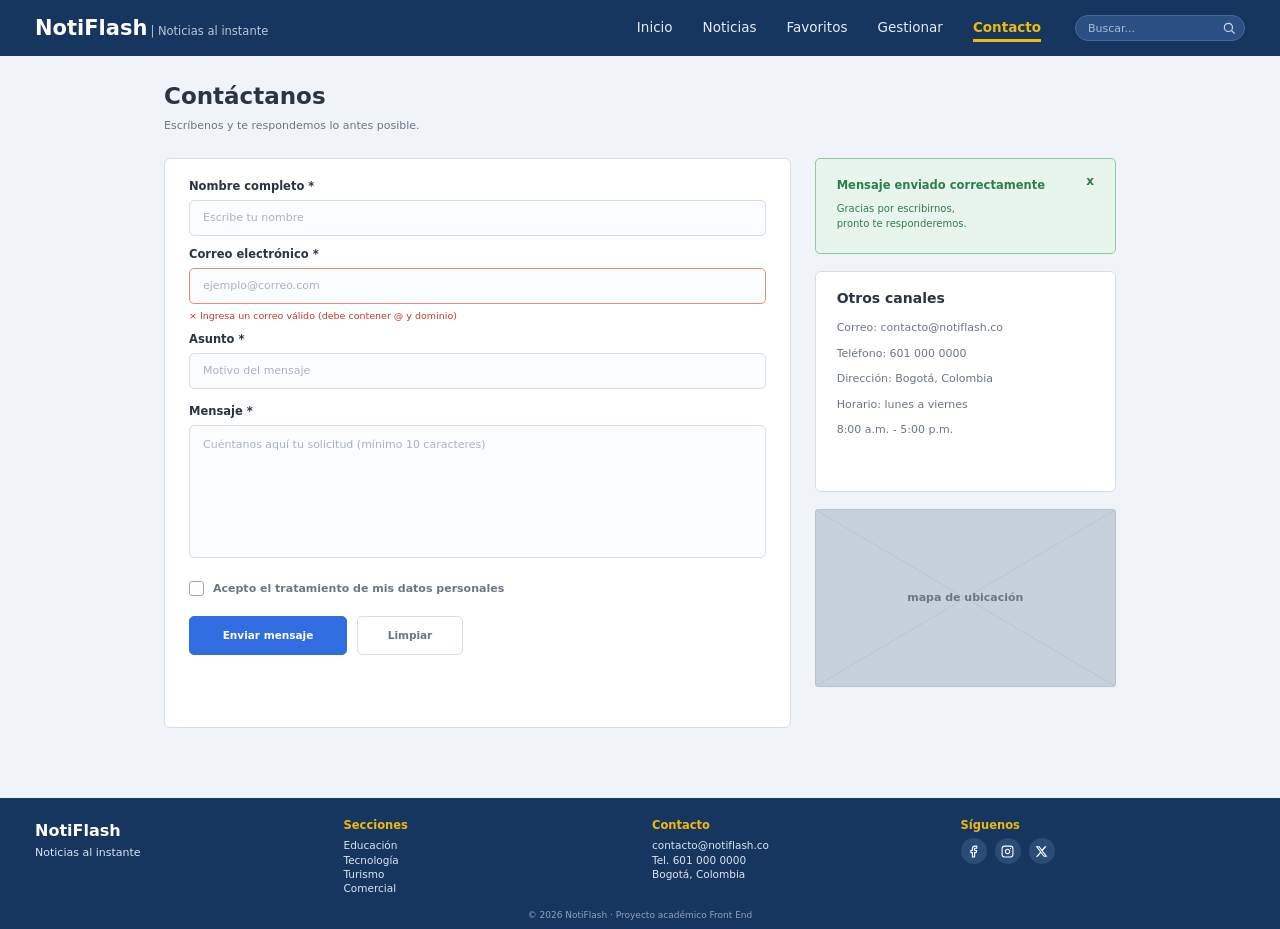
==== contacto.html @ f6e2cbf2 "Entrega 2: estructura inicial" ====
<!DOCTYPE html>
<html lang="es">
<head>
<meta charset="UTF-8">
<meta name="viewport" content="width=device-width, initial-scale=1">
<title>Contáctanos | NotiFlash</title>
<!-- Bootstrap 5 (necesita internet para cargar desde el CDN) -->
<link href="https://cdn.jsdelivr.net/npm/bootstrap@5.3.3/dist/css/bootstrap.min.css" rel="stylesheet">
<style>
/* ===== Botones NotiFlash (incluidos aquí para que funcionen sin archivos externos) ===== */
/* Botones de NotiFlash (se cargan DESPUÉS de Bootstrap 5).
   Uso: <a class="btn btn-nf">Texto</a>  +  una variante opcional:
   btn-nf-borde (contorno azul oscuro) · btn-nf-borde-azul · btn-nf-borde-rojo
   btn-nf-rojo · btn-nf-gris · btn-nf-blanco */

.btn-nf {
  --bs-btn-padding-x: 0;
  --bs-btn-padding-y: 0;
  --bs-btn-font-size: 10px;
  --bs-btn-font-weight: 700;
  --bs-btn-border-radius: 5px;
  --bs-btn-color: #fff;
  --bs-btn-bg: #2f6de1;
  --bs-btn-border-color: #2f6de1;
  --bs-btn-hover-color: #fff;
  --bs-btn-hover-bg: #2559bd;
  --bs-btn-hover-border-color: #2559bd;
  --bs-btn-active-color: #fff;
  --bs-btn-active-bg: #1f4ea6;
  --bs-btn-active-border-color: #1f4ea6;
  display: inline-flex;
  align-items: center;
  justify-content: center;
  /* Estilos propios: los botones se ven bien aunque Bootstrap no cargue */
  padding: 0;
  font-family: inherit;
  font-size: var(--bs-btn-font-size);
  font-weight: var(--bs-btn-font-weight);
  line-height: 1;
  text-align: center;
  text-decoration: none;
  cursor: pointer;
  color: var(--bs-btn-color);
  background-color: var(--bs-btn-bg);
  border: 1px solid var(--bs-btn-border-color);
  border-radius: var(--bs-btn-border-radius);
  transition: color .15s, background-color .15s, border-color .15s;
}
.btn-nf:hover {
  color: var(--bs-btn-hover-color);
  background-color: var(--bs-btn-hover-bg);
  border-color: var(--bs-btn-hover-border-color);
}
.btn-nf:active {
  color: var(--bs-btn-active-color);
  background-color: var(--bs-btn-active-bg);
  border-color: var(--bs-btn-active-border-color);
}

.btn-nf-borde {
  --bs-btn-color: #16365f;
  --bs-btn-bg: #fff;
  --bs-btn-border-color: #16365f;
  --bs-btn-hover-color: #fff;
  --bs-btn-hover-bg: #16365f;
  --bs-btn-hover-border-color: #16365f;
  --bs-btn-active-color: #fff;
  --bs-btn-active-bg: #16365f;
  --bs-btn-active-border-color: #16365f;
  border-width: 1.5px;
}

.btn-nf-borde-azul {
  --bs-btn-color: #2f6de1;
  --bs-btn-bg: #fff;
  --bs-btn-border-color: #2f6de1;
  --bs-btn-hover-color: #fff;
  --bs-btn-hover-bg: #2f6de1;
  --bs-btn-hover-border-color: #2f6de1;
  --bs-btn-active-color: #fff;
  --bs-btn-active-bg: #2559bd;
  --bs-btn-active-border-color: #2559bd;
  border-width: 1.5px;
}

.btn-nf-borde-rojo {
  --bs-btn-color: #c0392b;
  --bs-btn-bg: #fff;
  --bs-btn-border-color: #c0392b;
  --bs-btn-hover-color: #fff;
  --bs-btn-hover-bg: #c0392b;
  --bs-btn-hover-border-color: #c0392b;
  --bs-btn-active-color: #fff;
  --bs-btn-active-bg: #a53125;
  --bs-btn-active-border-color: #a53125;
}

.btn-nf-rojo {
  --bs-btn-color: #fff;
  --bs-btn-bg: #c0392b;
  --bs-btn-border-color: #c0392b;
  --bs-btn-hover-color: #fff;
  --bs-btn-hover-bg: #a53125;
  --bs-btn-hover-border-color: #a53125;
  --bs-btn-active-color: #fff;
  --bs-btn-active-bg: #8f2a20;
  --bs-btn-active-border-color: #8f2a20;
}

.btn-nf-gris {
  --bs-btn-color: #6b7684;
  --bs-btn-bg: #fff;
  --bs-btn-border-color: #d5dde8;
  --bs-btn-hover-color: #2b3441;
  --bs-btn-hover-bg: #f0f4f8;
  --bs-btn-hover-border-color: #c3ceda;
  --bs-btn-active-color: #2b3441;
  --bs-btn-active-bg: #e3ebf7;
  --bs-btn-active-border-color: #c3ceda;
}

.btn-nf-blanco {
  --bs-btn-color: #2f6de1;
  --bs-btn-bg: #fff;
  --bs-btn-border-color: #2f6de1;
  --bs-btn-hover-color: #2f6de1;
  --bs-btn-hover-bg: #e8effc;
  --bs-btn-hover-border-color: #2f6de1;
  --bs-btn-active-color: #2f6de1;
  --bs-btn-active-bg: #dbe6fb;
  --bs-btn-active-border-color: #2f6de1;
}
</style>
<style>
  :root {
    --azul-oscuro: #16365f;
    --azul: #2f6de1;
    --dorado: #f0b90b;
    --fondo: #f0f4f8;
    --texto: #2b3441;
    --gris: #6b7684;
    --borde: #d5dde8;
    --placeholder: #c7d1dc;
    --rojo: #c0392b;
    --verde: #2e7d4f;
  }
  * { box-sizing: border-box; margin: 0; padding: 0; }
  /* Ajuste para que Bootstrap no cambie el diseño */
  h1, h2, h3, h4, h5, p, ul { margin: 0; padding: 0; }
  body {
    line-height: normal;
    font-family: "DejaVu Sans", Verdana, "Segoe UI", Arial, sans-serif;
    background: var(--fondo);
    color: var(--texto);
    min-height: 100vh;
    display: flex;
    flex-direction: column;
  }
  a { text-decoration: none; color: inherit; }

  /* ---------- Header (igual en todas las páginas) ---------- */
  header {
    background: var(--azul-oscuro);
    padding: 10px 16px;
    display: flex;
    flex-wrap: wrap;
    align-items: center;
    justify-content: space-between;
    color: #fff;
  }
  .logo { display: flex; align-items: baseline; gap: 3px; }
  .logo strong { font-size: 21px; font-weight: 700; }
  .logo span { font-size: 11.5px; color: #b9c6d8; }
  .menu-btn { background: none; border: 1px solid #47689a; border-radius: 6px; padding: 5px 8px; color: #fff; display: flex; align-items: center; cursor: pointer; }
  .menu-btn:hover { background: #2c5083; }
  .menu-btn svg { width: 22px; height: 22px; }
  nav {
    display: flex;
    flex-direction: column;
    align-items: flex-start;
    gap: 6px;
    flex-basis: 100%;
    padding: 10px 0 6px;
    font-size: 13.5px;
  }
  nav > a { padding: 4px 0; color: #e6ecf5; border-bottom: 3px solid transparent; }
  nav > a:hover { color: #fff; border-bottom-color: #47689a; }
  nav > a.activo { color: var(--dorado); font-weight: 700; border-bottom-color: var(--dorado); }
  .buscador {
    display: flex;
    align-items: center;
    background: #2c5083;
    border: 1px solid #47689a;
    border-radius: 14px;
    height: 26px;
    width: 100%;
    max-width: 320px;
    margin-top: 6px;
    padding: 0 4px 0 12px;
  }
  .buscador input {
    flex: 1;
    min-width: 0;
    background: transparent;
    border: 0;
    outline: none;
    color: #fff;
    font-size: 11px;
    font-family: inherit;
  }
  .buscador input::placeholder { color: #a9bbd4; }
  .buscador button { background: none; border: 0; padding: 0 4px; display: flex; align-items: center; cursor: pointer; }
  .buscador svg { width: 14px; height: 14px; stroke: #cdd9ea; fill: none; stroke-width: 2; }
  .buscador button:hover svg { stroke: #fff; }
  /* Pantallas grandes: menú en una sola fila (desde 992 px, breakpoint "lg" de Bootstrap) */
  @media (min-width: 992px) {
    header { height: 56px; padding: 0 35px; flex-wrap: nowrap; }
    nav { flex-direction: row; align-items: center; gap: 30px; flex-basis: auto; padding: 0; }
    .buscador { width: 170px; margin: 0 0 0 4px; }
  }
  /* ---------- Contenido ---------- */
  main { flex: 1; width: 100%; max-width: 1050px; margin: 0 auto; padding: 27px 49px 70px; }
  h1 { font-size: 23px; font-weight: 700; }
  .sub { font-size: 11px; color: var(--gris); margin-top: 8px; margin-bottom: 26px; }

  /* Formulario */
  .formulario {
    background: #fff;
    border: 1px solid var(--borde);
    border-radius: 6px;
    padding: 20px 24px 72px;
  }
  label { display: block; font-size: 11.5px; font-weight: 700; margin-bottom: 7px; }
  .campo { margin-bottom: 11px; }
  .input, .textarea {
    width: 100%;
    background: #fbfcfe;
    border: 1px solid var(--borde);
    border-radius: 5px;
    padding: 0 13px;
    font: 11px "DejaVu Sans", Verdana, Arial, sans-serif;
    color: var(--texto);
    outline: none;
  }
  .input { height: 36px; }
  .input::placeholder, .textarea::placeholder { color: #a9b3c0; }
  .input.error { border-color: #e08a84; }
  .textarea { height: 133px; padding: 12px 13px; resize: none; }
  .msg-error { font-size: 9.5px; color: var(--rojo); margin-top: 6px; }
  .campo.mensaje { margin-top: 15px; }
  .acepto { display: flex; align-items: center; gap: 9px; font-size: 11px; color: var(--gris); margin-top: 19px; }
  .acepto input { display: none; }
  .acepto .caja { width: 15px; height: 15px; border: 1px solid #9aa6b5; border-radius: 3px; background: #fff; }
  .acepto { cursor: pointer; }
  .acepto .caja { position: relative; }
  .acepto input:checked + .caja { border-color: var(--azul); }
  .acepto input:checked + .caja::after { content: ""; position: absolute; inset: 2px; background: var(--azul); border-radius: 1px; }
  .botones { display: flex; gap: 10px; margin-top: 20px; }
  .botones .btn { height: 39px; --bs-btn-font-size: 10.5px; }
  .btn-enviar { width: 158px; }
  .btn-limpiar { width: 106px; }

  /* Lateral */
  .exito {
    background: #e8f5ec;
    border: 1px solid #8ec9a0;
    border-radius: 5px;
    padding: 19px 21px 22px;
    position: relative;
  }
  .exito strong { display: block; font-size: 11.5px; color: var(--verde); margin-bottom: 9px; }
  .exito p { font-size: 10px; color: var(--verde); line-height: 1.5; max-width: 150px; }
  .exito .cerrar { position: absolute; top: 15px; right: 21px; font-size: 12px; font-weight: 700; color: var(--verde); }
  .canales {
    background: #fff;
    border: 1px solid var(--borde);
    border-radius: 6px;
    padding: 18px 21px 43px;
    margin-top: 17px;
  }
  .canales h3 { font-size: 14px; font-weight: 700; margin-bottom: 14px; }
  .canales p { font-size: 11px; color: var(--gris); margin-bottom: 9px; line-height: 1.5; }
  .mapa {
    height: 178px;
    margin-top: 17px;
    background: var(--placeholder);
    border: 1px solid #b6c2cf;
    border-radius: 3px;
    position: relative;
    display: flex;
    align-items: center;
    justify-content: center;
    font-size: 11px;
    font-weight: 700;
    color: #6b7684;
  }
  .mapa::before {
    content: "";
    position: absolute;
    inset: 0;
    background:
      linear-gradient(to top right, transparent calc(50% - 0.5px), #b1bdca 50%, transparent calc(50% + 0.5px)),
      linear-gradient(to bottom right, transparent calc(50% - 0.5px), #b1bdca 50%, transparent calc(50% + 0.5px));
  }
  .mapa span { position: relative; }

  /* ---------- Footer (igual en todas las páginas) ---------- */
  footer {
    background: var(--azul-oscuro);
    color: #fff;
    padding: 21px 16px 40px;
    position: relative;
    min-height: 114px;
  }
  footer h5 { font-size: 11.5px; color: var(--dorado); font-weight: 700; margin-bottom: 6px; }
  footer .marca { font-size: 16px; font-weight: 700; margin-top: 2px; }
  footer p, footer li { font-size: 10.5px; color: #dbe4f0; list-style: none; line-height: 1.35; }
  footer .eslogan { margin-top: 6px; font-size: 11px; }
  .redes { display: flex; gap: 8px; margin-top: 4px; }
  .redes a { width: 26px; height: 26px; border-radius: 50%; background: #2c4c78; display: flex; align-items: center; justify-content: center; color: #fff; }
  .redes a:hover { background: #3a629b; }
  .redes svg { width: 13px; height: 13px; }
  .copy { position: absolute; left: 0; right: 0; bottom: 9px; text-align: center; font-size: 9px; color: #8fa3bf; }
  @media (min-width: 992px) { footer { padding: 21px 35px 34px; } }
  /* ---------- Responsive ---------- */
  @media (max-width: 991.98px) {
    main { padding: 22px 20px 40px; }
  }
  @media (max-width: 575.98px) {
    .formulario { padding: 18px 16px 32px; }
  }
</style>
</head>
<body>

<header>
  <a href="inicio.html" class="logo"><strong>NotiFlash</strong><span>| Noticias al instante</span></a>
  <button class="menu-btn d-lg-none" type="button" data-bs-toggle="collapse" data-bs-target="#menu" aria-controls="menu" aria-expanded="false" aria-label="Abrir menú">
    <svg viewBox="0 0 24 24" fill="none" stroke="currentColor" stroke-width="2" stroke-linecap="round"><line x1="3" y1="6" x2="21" y2="6"/><line x1="3" y1="12" x2="21" y2="12"/><line x1="3" y1="18" x2="21" y2="18"/></svg>
  </button>
  <nav id="menu" class="collapse d-lg-flex">
    <a href="inicio.html">Inicio</a>
    <a href="noticias.html">Noticias</a>
    <a href="favoritos.html">Favoritos</a>
    <a href="gestionar.html">Gestionar</a>
    <a href="contacto.html" class="activo">Contacto</a>
    <form class="buscador" role="search" onsubmit="return false">
      <input type="text" placeholder="Buscar..." aria-label="Buscar">
      <button type="submit" aria-label="Buscar">
        <svg viewBox="0 0 24 24" stroke-linecap="round" stroke-linejoin="round"><circle cx="11" cy="11" r="7"/><line x1="16.5" y1="16.5" x2="21" y2="21"/></svg>
      </button>
    </form>
  </nav>
</header>

<main>
  <h1>Contáctanos</h1>
  <p class="sub">Escríbenos y te respondemos lo antes posible.</p>

  <div class="row g-4 layout">
    <div class="col-12 col-lg-8">
    <form class="formulario" onsubmit="return false">
      <div class="campo">
        <label for="nombre">Nombre completo *</label>
        <input class="input" id="nombre" type="text" placeholder="Escribe tu nombre">
      </div>

      <div class="campo">
        <label for="correo">Correo electrónico *</label>
        <input class="input error" id="correo" type="text" placeholder="ejemplo@correo.com">
        <div class="msg-error">× Ingresa un correo válido (debe contener @ y dominio)</div>
      </div>

      <div class="campo">
        <label for="asunto">Asunto *</label>
        <input class="input" id="asunto" type="text" placeholder="Motivo del mensaje">
      </div>

      <div class="campo mensaje">
        <label for="mensaje">Mensaje *</label>
        <textarea class="textarea" id="mensaje" placeholder="Cuéntanos aquí tu solicitud (mínimo 10 caracteres)"></textarea>
      </div>

      <label class="acepto">
        <input type="checkbox"><span class="caja"></span>
        Acepto el tratamiento de mis datos personales
      </label>
      <div class="botones">
        <button type="button" class="btn btn-nf btn-enviar">Enviar mensaje</button>
        <button type="reset" class="btn btn-nf btn-nf-gris btn-limpiar">Limpiar</button>
      </div>
    </form>
    </div>

    <div class="col-12 col-lg-4 lateral">
      <div class="exito">
        <strong>Mensaje enviado correctamente</strong>
        <p>Gracias por escribirnos, pronto te responderemos.</p>
        <span class="cerrar">x</span>
      </div>

      <div class="canales">
        <h3>Otros canales</h3>
        <p>Correo: contacto@notiflash.co</p>
        <p>Teléfono: 601 000 0000</p>
        <p>Dirección: Bogotá, Colombia</p>
        <p>Horario: lunes a viernes</p>
        <p>8:00 a.m. - 5:00 p.m.</p>
      </div>

      <div class="mapa"><span>mapa de ubicación</span></div>
    </div>
  </div>
</main>

<footer>
  <div class="row g-4">
    <div class="col-12 col-md-3">
      <div class="marca">NotiFlash</div>
      <p class="eslogan">Noticias al instante</p>
    </div>
    <div class="col-6 col-md-3">
      <h5>Secciones</h5>
      <ul>
        <li>Educación</li>
        <li>Tecnología</li>
        <li>Turismo</li>
        <li>Comercial</li>
      </ul>
    </div>
    <div class="col-6 col-md-3">
      <h5>Contacto</h5>
      <p>contacto@notiflash.co</p>
      <p>Tel. 601 000 0000</p>
      <p>Bogotá, Colombia</p>
    </div>
    <div class="col-12 col-md-3">
      <h5>Síguenos</h5>
      <div class="redes">
        <a href="#" aria-label="Facebook"><svg viewBox="0 0 24 24" fill="none" stroke="currentColor" stroke-width="2" stroke-linecap="round" stroke-linejoin="round"><path d="M18 2h-3a5 5 0 0 0-5 5v3H7v4h3v8h4v-8h3l1-4h-4V7a1 1 0 0 1 1-1h3z"/></svg></a>
        <a href="#" aria-label="Instagram"><svg viewBox="0 0 24 24" fill="none" stroke="currentColor" stroke-width="2" stroke-linecap="round" stroke-linejoin="round"><rect x="2" y="2" width="20" height="20" rx="5" ry="5"/><path d="M16 11.37A4 4 0 1 1 12.63 8 4 4 0 0 1 16 11.37z"/><line x1="17.5" y1="6.5" x2="17.51" y2="6.5"/></svg></a>
        <a href="#" aria-label="X"><svg viewBox="0 0 24 24" fill="currentColor"><path d="M18.244 2.25h3.308l-7.227 8.26 8.502 11.24H16.17l-5.214-6.817L4.99 21.75H1.68l7.73-8.835L1.254 2.25H8.08l4.713 6.231zm-1.161 17.52h1.833L7.084 4.126H5.117z"/></svg></a>
      </div>
    </div>
  </div>
  <div class="copy">© 2026 NotiFlash · Proyecto académico Front End</div>
</footer>

<script>
  // "Limpiar" vacía los campos (reset del formulario), desmarca el check y quita el aviso de error.
  document.querySelector('.formulario').addEventListener('reset', function () {
    document.getElementById('correo').classList.remove('error');
    document.querySelector('.msg-error').style.display = 'none';
  });
</script>
<script src="https://cdn.jsdelivr.net/npm/bootstrap@5.3.3/dist/js/bootstrap.bundle.min.js"></script>
</body>
</html>
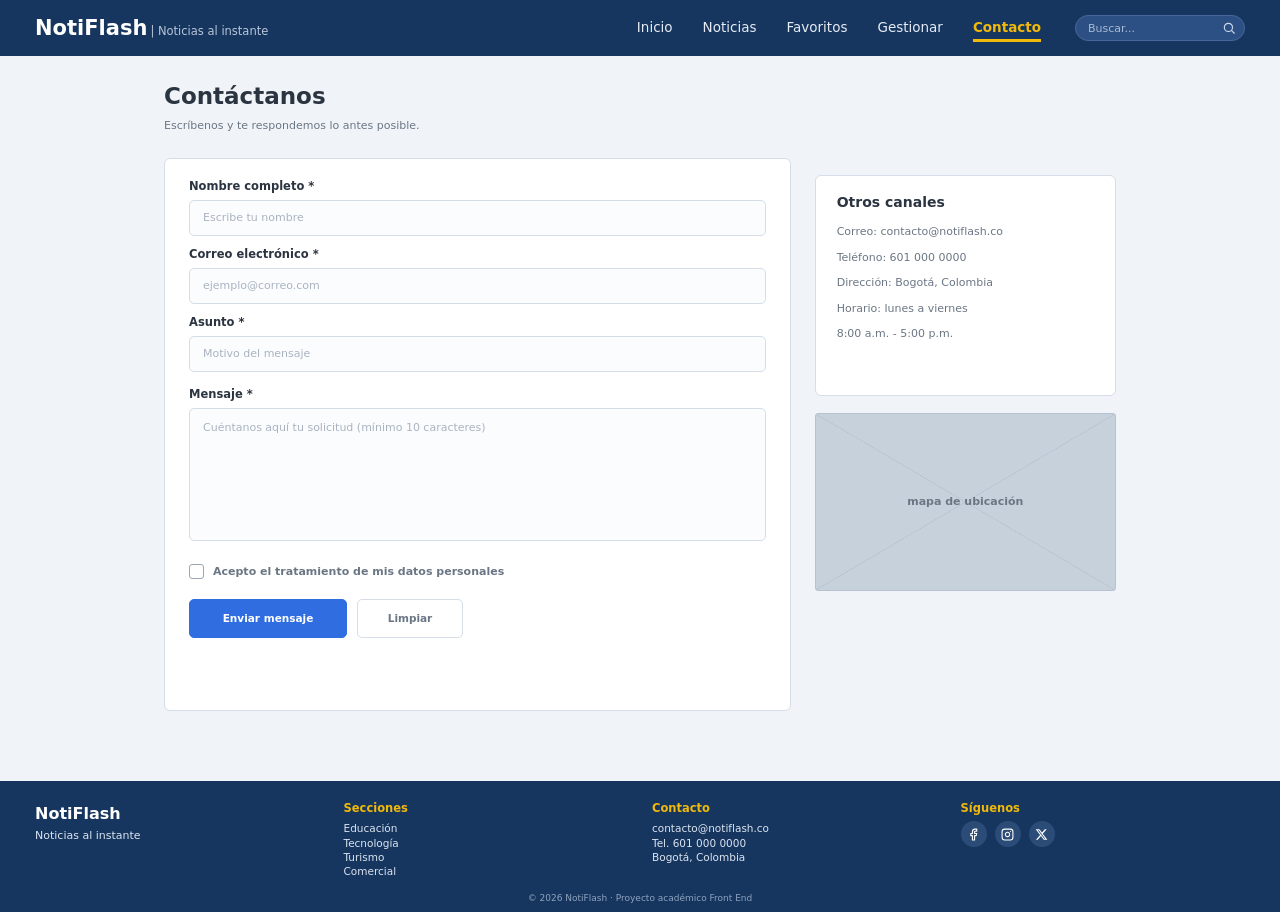
==== commit aa90d8c8: "Entrega 2: Renderizado dinamico, favoritos en localStorage, validaciones y CRUD de noticias" ====
--- a/contacto.html
+++ b/contacto.html
@@ -3,343 +3,21 @@
 <head>
 <meta charset="UTF-8">
 <meta name="viewport" content="width=device-width, initial-scale=1">
-<title>Contáctanos | NotiFlash</title>
-<!-- Bootstrap 5 (necesita internet para cargar desde el CDN) -->
+<title>Contacto | NotiFlash</title>
+<!-- Bootstrap 5 (CDN) -->
 <link href="https://cdn.jsdelivr.net/npm/bootstrap@5.3.3/dist/css/bootstrap.min.css" rel="stylesheet">
-<style>
-/* ===== Botones NotiFlash (incluidos aquí para que funcionen sin archivos externos) ===== */
-/* Botones de NotiFlash (se cargan DESPUÉS de Bootstrap 5).
-   Uso: <a class="btn btn-nf">Texto</a>  +  una variante opcional:
-   btn-nf-borde (contorno azul oscuro) · btn-nf-borde-azul · btn-nf-borde-rojo
-   btn-nf-rojo · btn-nf-gris · btn-nf-blanco */
-
-.btn-nf {
-  --bs-btn-padding-x: 0;
-  --bs-btn-padding-y: 0;
-  --bs-btn-font-size: 10px;
-  --bs-btn-font-weight: 700;
-  --bs-btn-border-radius: 5px;
-  --bs-btn-color: #fff;
-  --bs-btn-bg: #2f6de1;
-  --bs-btn-border-color: #2f6de1;
-  --bs-btn-hover-color: #fff;
-  --bs-btn-hover-bg: #2559bd;
-  --bs-btn-hover-border-color: #2559bd;
-  --bs-btn-active-color: #fff;
-  --bs-btn-active-bg: #1f4ea6;
-  --bs-btn-active-border-color: #1f4ea6;
-  display: inline-flex;
-  align-items: center;
-  justify-content: center;
-  /* Estilos propios: los botones se ven bien aunque Bootstrap no cargue */
-  padding: 0;
-  font-family: inherit;
-  font-size: var(--bs-btn-font-size);
-  font-weight: var(--bs-btn-font-weight);
-  line-height: 1;
-  text-align: center;
-  text-decoration: none;
-  cursor: pointer;
-  color: var(--bs-btn-color);
-  background-color: var(--bs-btn-bg);
-  border: 1px solid var(--bs-btn-border-color);
-  border-radius: var(--bs-btn-border-radius);
-  transition: color .15s, background-color .15s, border-color .15s;
-}
-.btn-nf:hover {
-  color: var(--bs-btn-hover-color);
-  background-color: var(--bs-btn-hover-bg);
-  border-color: var(--bs-btn-hover-border-color);
-}
-.btn-nf:active {
-  color: var(--bs-btn-active-color);
-  background-color: var(--bs-btn-active-bg);
-  border-color: var(--bs-btn-active-border-color);
-}
-
-.btn-nf-borde {
-  --bs-btn-color: #16365f;
-  --bs-btn-bg: #fff;
-  --bs-btn-border-color: #16365f;
-  --bs-btn-hover-color: #fff;
-  --bs-btn-hover-bg: #16365f;
-  --bs-btn-hover-border-color: #16365f;
-  --bs-btn-active-color: #fff;
-  --bs-btn-active-bg: #16365f;
-  --bs-btn-active-border-color: #16365f;
-  border-width: 1.5px;
-}
-
-.btn-nf-borde-azul {
-  --bs-btn-color: #2f6de1;
-  --bs-btn-bg: #fff;
-  --bs-btn-border-color: #2f6de1;
-  --bs-btn-hover-color: #fff;
-  --bs-btn-hover-bg: #2f6de1;
-  --bs-btn-hover-border-color: #2f6de1;
-  --bs-btn-active-color: #fff;
-  --bs-btn-active-bg: #2559bd;
-  --bs-btn-active-border-color: #2559bd;
-  border-width: 1.5px;
-}
-
-.btn-nf-borde-rojo {
-  --bs-btn-color: #c0392b;
-  --bs-btn-bg: #fff;
-  --bs-btn-border-color: #c0392b;
-  --bs-btn-hover-color: #fff;
-  --bs-btn-hover-bg: #c0392b;
-  --bs-btn-hover-border-color: #c0392b;
-  --bs-btn-active-color: #fff;
-  --bs-btn-active-bg: #a53125;
-  --bs-btn-active-border-color: #a53125;
-}
-
-.btn-nf-rojo {
-  --bs-btn-color: #fff;
-  --bs-btn-bg: #c0392b;
-  --bs-btn-border-color: #c0392b;
-  --bs-btn-hover-color: #fff;
-  --bs-btn-hover-bg: #a53125;
-  --bs-btn-hover-border-color: #a53125;
-  --bs-btn-active-color: #fff;
-  --bs-btn-active-bg: #8f2a20;
-  --bs-btn-active-border-color: #8f2a20;
-}
-
-.btn-nf-gris {
-  --bs-btn-color: #6b7684;
-  --bs-btn-bg: #fff;
-  --bs-btn-border-color: #d5dde8;
-  --bs-btn-hover-color: #2b3441;
-  --bs-btn-hover-bg: #f0f4f8;
-  --bs-btn-hover-border-color: #c3ceda;
-  --bs-btn-active-color: #2b3441;
-  --bs-btn-active-bg: #e3ebf7;
-  --bs-btn-active-border-color: #c3ceda;
-}
-
-.btn-nf-blanco {
-  --bs-btn-color: #2f6de1;
-  --bs-btn-bg: #fff;
-  --bs-btn-border-color: #2f6de1;
-  --bs-btn-hover-color: #2f6de1;
-  --bs-btn-hover-bg: #e8effc;
-  --bs-btn-hover-border-color: #2f6de1;
-  --bs-btn-active-color: #2f6de1;
-  --bs-btn-active-bg: #dbe6fb;
-  --bs-btn-active-border-color: #2f6de1;
-}
-</style>
-<style>
-  :root {
-    --azul-oscuro: #16365f;
-    --azul: #2f6de1;
-    --dorado: #f0b90b;
-    --fondo: #f0f4f8;
-    --texto: #2b3441;
-    --gris: #6b7684;
-    --borde: #d5dde8;
-    --placeholder: #c7d1dc;
-    --rojo: #c0392b;
-    --verde: #2e7d4f;
-  }
-  * { box-sizing: border-box; margin: 0; padding: 0; }
-  /* Ajuste para que Bootstrap no cambie el diseño */
-  h1, h2, h3, h4, h5, p, ul { margin: 0; padding: 0; }
-  body {
-    line-height: normal;
-    font-family: "DejaVu Sans", Verdana, "Segoe UI", Arial, sans-serif;
-    background: var(--fondo);
-    color: var(--texto);
-    min-height: 100vh;
-    display: flex;
-    flex-direction: column;
-  }
-  a { text-decoration: none; color: inherit; }
-
-  /* ---------- Header (igual en todas las páginas) ---------- */
-  header {
-    background: var(--azul-oscuro);
-    padding: 10px 16px;
-    display: flex;
-    flex-wrap: wrap;
-    align-items: center;
-    justify-content: space-between;
-    color: #fff;
-  }
-  .logo { display: flex; align-items: baseline; gap: 3px; }
-  .logo strong { font-size: 21px; font-weight: 700; }
-  .logo span { font-size: 11.5px; color: #b9c6d8; }
-  .menu-btn { background: none; border: 1px solid #47689a; border-radius: 6px; padding: 5px 8px; color: #fff; display: flex; align-items: center; cursor: pointer; }
-  .menu-btn:hover { background: #2c5083; }
-  .menu-btn svg { width: 22px; height: 22px; }
-  nav {
-    display: flex;
-    flex-direction: column;
-    align-items: flex-start;
-    gap: 6px;
-    flex-basis: 100%;
-    padding: 10px 0 6px;
-    font-size: 13.5px;
-  }
-  nav > a { padding: 4px 0; color: #e6ecf5; border-bottom: 3px solid transparent; }
-  nav > a:hover { color: #fff; border-bottom-color: #47689a; }
-  nav > a.activo { color: var(--dorado); font-weight: 700; border-bottom-color: var(--dorado); }
-  .buscador {
-    display: flex;
-    align-items: center;
-    background: #2c5083;
-    border: 1px solid #47689a;
-    border-radius: 14px;
-    height: 26px;
-    width: 100%;
-    max-width: 320px;
-    margin-top: 6px;
-    padding: 0 4px 0 12px;
-  }
-  .buscador input {
-    flex: 1;
-    min-width: 0;
-    background: transparent;
-    border: 0;
-    outline: none;
-    color: #fff;
-    font-size: 11px;
-    font-family: inherit;
-  }
-  .buscador input::placeholder { color: #a9bbd4; }
-  .buscador button { background: none; border: 0; padding: 0 4px; display: flex; align-items: center; cursor: pointer; }
-  .buscador svg { width: 14px; height: 14px; stroke: #cdd9ea; fill: none; stroke-width: 2; }
-  .buscador button:hover svg { stroke: #fff; }
-  /* Pantallas grandes: menú en una sola fila (desde 992 px, breakpoint "lg" de Bootstrap) */
-  @media (min-width: 992px) {
-    header { height: 56px; padding: 0 35px; flex-wrap: nowrap; }
-    nav { flex-direction: row; align-items: center; gap: 30px; flex-basis: auto; padding: 0; }
-    .buscador { width: 170px; margin: 0 0 0 4px; }
-  }
-  /* ---------- Contenido ---------- */
-  main { flex: 1; width: 100%; max-width: 1050px; margin: 0 auto; padding: 27px 49px 70px; }
-  h1 { font-size: 23px; font-weight: 700; }
-  .sub { font-size: 11px; color: var(--gris); margin-top: 8px; margin-bottom: 26px; }
-
-  /* Formulario */
-  .formulario {
-    background: #fff;
-    border: 1px solid var(--borde);
-    border-radius: 6px;
-    padding: 20px 24px 72px;
-  }
-  label { display: block; font-size: 11.5px; font-weight: 700; margin-bottom: 7px; }
-  .campo { margin-bottom: 11px; }
-  .input, .textarea {
-    width: 100%;
-    background: #fbfcfe;
-    border: 1px solid var(--borde);
-    border-radius: 5px;
-    padding: 0 13px;
-    font: 11px "DejaVu Sans", Verdana, Arial, sans-serif;
-    color: var(--texto);
-    outline: none;
-  }
-  .input { height: 36px; }
-  .input::placeholder, .textarea::placeholder { color: #a9b3c0; }
-  .input.error { border-color: #e08a84; }
-  .textarea { height: 133px; padding: 12px 13px; resize: none; }
-  .msg-error { font-size: 9.5px; color: var(--rojo); margin-top: 6px; }
-  .campo.mensaje { margin-top: 15px; }
-  .acepto { display: flex; align-items: center; gap: 9px; font-size: 11px; color: var(--gris); margin-top: 19px; }
-  .acepto input { display: none; }
-  .acepto .caja { width: 15px; height: 15px; border: 1px solid #9aa6b5; border-radius: 3px; background: #fff; }
-  .acepto { cursor: pointer; }
-  .acepto .caja { position: relative; }
-  .acepto input:checked + .caja { border-color: var(--azul); }
-  .acepto input:checked + .caja::after { content: ""; position: absolute; inset: 2px; background: var(--azul); border-radius: 1px; }
-  .botones { display: flex; gap: 10px; margin-top: 20px; }
-  .botones .btn { height: 39px; --bs-btn-font-size: 10.5px; }
-  .btn-enviar { width: 158px; }
-  .btn-limpiar { width: 106px; }
-
-  /* Lateral */
-  .exito {
-    background: #e8f5ec;
-    border: 1px solid #8ec9a0;
-    border-radius: 5px;
-    padding: 19px 21px 22px;
-    position: relative;
-  }
-  .exito strong { display: block; font-size: 11.5px; color: var(--verde); margin-bottom: 9px; }
-  .exito p { font-size: 10px; color: var(--verde); line-height: 1.5; max-width: 150px; }
-  .exito .cerrar { position: absolute; top: 15px; right: 21px; font-size: 12px; font-weight: 700; color: var(--verde); }
-  .canales {
-    background: #fff;
-    border: 1px solid var(--borde);
-    border-radius: 6px;
-    padding: 18px 21px 43px;
-    margin-top: 17px;
-  }
-  .canales h3 { font-size: 14px; font-weight: 700; margin-bottom: 14px; }
-  .canales p { font-size: 11px; color: var(--gris); margin-bottom: 9px; line-height: 1.5; }
-  .mapa {
-    height: 178px;
-    margin-top: 17px;
-    background: var(--placeholder);
-    border: 1px solid #b6c2cf;
-    border-radius: 3px;
-    position: relative;
-    display: flex;
-    align-items: center;
-    justify-content: center;
-    font-size: 11px;
-    font-weight: 700;
-    color: #6b7684;
-  }
-  .mapa::before {
-    content: "";
-    position: absolute;
-    inset: 0;
-    background:
-      linear-gradient(to top right, transparent calc(50% - 0.5px), #b1bdca 50%, transparent calc(50% + 0.5px)),
-      linear-gradient(to bottom right, transparent calc(50% - 0.5px), #b1bdca 50%, transparent calc(50% + 0.5px));
-  }
-  .mapa span { position: relative; }
-
-  /* ---------- Footer (igual en todas las páginas) ---------- */
-  footer {
-    background: var(--azul-oscuro);
-    color: #fff;
-    padding: 21px 16px 40px;
-    position: relative;
-    min-height: 114px;
-  }
-  footer h5 { font-size: 11.5px; color: var(--dorado); font-weight: 700; margin-bottom: 6px; }
-  footer .marca { font-size: 16px; font-weight: 700; margin-top: 2px; }
-  footer p, footer li { font-size: 10.5px; color: #dbe4f0; list-style: none; line-height: 1.35; }
-  footer .eslogan { margin-top: 6px; font-size: 11px; }
-  .redes { display: flex; gap: 8px; margin-top: 4px; }
-  .redes a { width: 26px; height: 26px; border-radius: 50%; background: #2c4c78; display: flex; align-items: center; justify-content: center; color: #fff; }
-  .redes a:hover { background: #3a629b; }
-  .redes svg { width: 13px; height: 13px; }
-  .copy { position: absolute; left: 0; right: 0; bottom: 9px; text-align: center; font-size: 9px; color: #8fa3bf; }
-  @media (min-width: 992px) { footer { padding: 21px 35px 34px; } }
-  /* ---------- Responsive ---------- */
-  @media (max-width: 991.98px) {
-    main { padding: 22px 20px 40px; }
-  }
-  @media (max-width: 575.98px) {
-    .formulario { padding: 18px 16px 32px; }
-  }
-</style>
+<link rel="stylesheet" href="css/styles.css">
+<link rel="stylesheet" href="css/contacto.css">
 </head>
 <body>
 
 <header>
-  <a href="inicio.html" class="logo"><strong>NotiFlash</strong><span>| Noticias al instante</span></a>
+  <a href="index.html" class="logo"><strong>NotiFlash</strong><span>| Noticias al instante</span></a>
   <button class="menu-btn d-lg-none" type="button" data-bs-toggle="collapse" data-bs-target="#menu" aria-controls="menu" aria-expanded="false" aria-label="Abrir menú">
     <svg viewBox="0 0 24 24" fill="none" stroke="currentColor" stroke-width="2" stroke-linecap="round"><line x1="3" y1="6" x2="21" y2="6"/><line x1="3" y1="12" x2="21" y2="12"/><line x1="3" y1="18" x2="21" y2="18"/></svg>
   </button>
   <nav id="menu" class="collapse d-lg-flex">
-    <a href="inicio.html">Inicio</a>
+    <a href="index.html">Inicio</a>
     <a href="noticias.html">Noticias</a>
     <a href="favoritos.html">Favoritos</a>
     <a href="gestionar.html">Gestionar</a>
@@ -367,8 +45,7 @@
 
       <div class="campo">
         <label for="correo">Correo electrónico *</label>
-        <input class="input error" id="correo" type="text" placeholder="ejemplo@correo.com">
-        <div class="msg-error">× Ingresa un correo válido (debe contener @ y dominio)</div>
+        <input class="input" id="correo" type="email" placeholder="ejemplo@correo.com">
       </div>
 
       <div class="campo">
@@ -385,6 +62,7 @@
         <input type="checkbox"><span class="caja"></span>
         Acepto el tratamiento de mis datos personales
       </label>
+
       <div class="botones">
         <button type="button" class="btn btn-nf btn-enviar">Enviar mensaje</button>
         <button type="reset" class="btn btn-nf btn-nf-gris btn-limpiar">Limpiar</button>
@@ -393,10 +71,10 @@
     </div>
 
     <div class="col-12 col-lg-4 lateral">
-      <div class="exito">
+      <div class="exito" style="display:none;">
         <strong>Mensaje enviado correctamente</strong>
         <p>Gracias por escribirnos, pronto te responderemos.</p>
-        <span class="cerrar">x</span>
+        <span class="cerrar" title="Cerrar">x</span>
       </div>
 
       <div class="canales">
@@ -446,13 +124,8 @@
   <div class="copy">© 2026 NotiFlash · Proyecto académico Front End</div>
 </footer>
 
-<script>
-  // "Limpiar" vacía los campos (reset del formulario), desmarca el check y quita el aviso de error.
-  document.querySelector('.formulario').addEventListener('reset', function () {
-    document.getElementById('correo').classList.remove('error');
-    document.querySelector('.msg-error').style.display = 'none';
-  });
-</script>
+<script src="js/app.js"></script>
+<script src="js/contacto.js"></script>
 <script src="https://cdn.jsdelivr.net/npm/bootstrap@5.3.3/dist/js/bootstrap.bundle.min.js"></script>
 </body>
 </html>
--- a/css/styles.css
+++ b/css/styles.css
@@ -0,0 +1,262 @@
+/* =========================================================
+   NotiFlash - estilos compartidos por TODAS las páginas
+   (variables, base, botones, header y footer)
+   ========================================================= */
+
+:root {
+  --azul-oscuro: #16365f;
+  --azul: #2f6de1;
+  --dorado: #f0b90b;
+  --fondo: #f0f4f8;
+  --texto: #2b3441;
+  --gris: #6b7684;
+  --borde: #d5dde8;
+  --placeholder: #c7d1dc;
+  --rojo: #c0392b;
+  --verde: #2e7d4f;
+}
+* { box-sizing: border-box; margin: 0; padding: 0; }
+/* Ajuste para que Bootstrap no cambie el diseño */
+h1, h2, h3, h4, h5, p, ul { margin: 0; padding: 0; }
+body {
+  line-height: normal;
+  font-family: "DejaVu Sans", Verdana, "Segoe UI", Arial, sans-serif;
+  background: var(--fondo);
+  color: var(--texto);
+  min-height: 100vh;
+  display: flex;
+  flex-direction: column;
+}
+a { text-decoration: none; color: inherit; }
+
+/* ---------- Botones NotiFlash (se cargan DESPUÉS de Bootstrap 5) ----------
+   Uso: <a class="btn btn-nf">Texto</a> + una variante opcional:
+   btn-nf-borde · btn-nf-borde-azul · btn-nf-borde-rojo
+   btn-nf-rojo · btn-nf-gris · btn-nf-blanco */
+/* Botones de NotiFlash (se cargan DESPUÉS de Bootstrap 5).
+   Uso: <a class="btn btn-nf">Texto</a>  +  una variante opcional:
+   btn-nf-borde (contorno azul oscuro) · btn-nf-borde-azul · btn-nf-borde-rojo
+   btn-nf-rojo · btn-nf-gris · btn-nf-blanco */
+
+.btn-nf {
+  --bs-btn-padding-x: 0;
+  --bs-btn-padding-y: 0;
+  --bs-btn-font-size: 10px;
+  --bs-btn-font-weight: 700;
+  --bs-btn-border-radius: 5px;
+  --bs-btn-color: #fff;
+  --bs-btn-bg: #2f6de1;
+  --bs-btn-border-color: #2f6de1;
+  --bs-btn-hover-color: #fff;
+  --bs-btn-hover-bg: #2559bd;
+  --bs-btn-hover-border-color: #2559bd;
+  --bs-btn-active-color: #fff;
+  --bs-btn-active-bg: #1f4ea6;
+  --bs-btn-active-border-color: #1f4ea6;
+  display: inline-flex;
+  align-items: center;
+  justify-content: center;
+  /* Estilos propios: los botones se ven bien aunque Bootstrap no cargue */
+  padding: 0;
+  font-family: inherit;
+  font-size: var(--bs-btn-font-size);
+  font-weight: var(--bs-btn-font-weight);
+  line-height: 1;
+  text-align: center;
+  text-decoration: none;
+  cursor: pointer;
+  color: var(--bs-btn-color);
+  background-color: var(--bs-btn-bg);
+  border: 1px solid var(--bs-btn-border-color);
+  border-radius: var(--bs-btn-border-radius);
+  transition: color .15s, background-color .15s, border-color .15s;
+}
+.btn-nf:hover {
+  color: var(--bs-btn-hover-color);
+  background-color: var(--bs-btn-hover-bg);
+  border-color: var(--bs-btn-hover-border-color);
+}
+.btn-nf:active {
+  color: var(--bs-btn-active-color);
+  background-color: var(--bs-btn-active-bg);
+  border-color: var(--bs-btn-active-border-color);
+}
+
+.btn-nf-borde {
+  --bs-btn-color: #16365f;
+  --bs-btn-bg: #fff;
+  --bs-btn-border-color: #16365f;
+  --bs-btn-hover-color: #fff;
+  --bs-btn-hover-bg: #16365f;
+  --bs-btn-hover-border-color: #16365f;
+  --bs-btn-active-color: #fff;
+  --bs-btn-active-bg: #16365f;
+  --bs-btn-active-border-color: #16365f;
+  border-width: 1.5px;
+}
+
+.btn-nf-borde-azul {
+  --bs-btn-color: #2f6de1;
+  --bs-btn-bg: #fff;
+  --bs-btn-border-color: #2f6de1;
+  --bs-btn-hover-color: #fff;
+  --bs-btn-hover-bg: #2f6de1;
+  --bs-btn-hover-border-color: #2f6de1;
+  --bs-btn-active-color: #fff;
+  --bs-btn-active-bg: #2559bd;
+  --bs-btn-active-border-color: #2559bd;
+  border-width: 1.5px;
+}
+
+.btn-nf-borde-rojo {
+  --bs-btn-color: #c0392b;
+  --bs-btn-bg: #fff;
+  --bs-btn-border-color: #c0392b;
+  --bs-btn-hover-color: #fff;
+  --bs-btn-hover-bg: #c0392b;
+  --bs-btn-hover-border-color: #c0392b;
+  --bs-btn-active-color: #fff;
+  --bs-btn-active-bg: #a53125;
+  --bs-btn-active-border-color: #a53125;
+}
+
+.btn-nf-rojo {
+  --bs-btn-color: #fff;
+  --bs-btn-bg: #c0392b;
+  --bs-btn-border-color: #c0392b;
+  --bs-btn-hover-color: #fff;
+  --bs-btn-hover-bg: #a53125;
+  --bs-btn-hover-border-color: #a53125;
+  --bs-btn-active-color: #fff;
+  --bs-btn-active-bg: #8f2a20;
+  --bs-btn-active-border-color: #8f2a20;
+}
+
+.btn-nf-gris {
+  --bs-btn-color: #6b7684;
+  --bs-btn-bg: #fff;
+  --bs-btn-border-color: #d5dde8;
+  --bs-btn-hover-color: #2b3441;
+  --bs-btn-hover-bg: #f0f4f8;
+  --bs-btn-hover-border-color: #c3ceda;
+  --bs-btn-active-color: #2b3441;
+  --bs-btn-active-bg: #e3ebf7;
+  --bs-btn-active-border-color: #c3ceda;
+}
+
+.btn-nf-blanco {
+  --bs-btn-color: #2f6de1;
+  --bs-btn-bg: #fff;
+  --bs-btn-border-color: #2f6de1;
+  --bs-btn-hover-color: #2f6de1;
+  --bs-btn-hover-bg: #e8effc;
+  --bs-btn-hover-border-color: #2f6de1;
+  --bs-btn-active-color: #2f6de1;
+  --bs-btn-active-bg: #dbe6fb;
+  --bs-btn-active-border-color: #2f6de1;
+}
+
+/* ---------- Header (igual en todas las páginas) ---------- */
+  header {
+    background: var(--azul-oscuro);
+    padding: 10px 16px;
+    display: flex;
+    flex-wrap: wrap;
+    align-items: center;
+    justify-content: space-between;
+    color: #fff;
+  }
+  .logo { display: flex; align-items: baseline; gap: 3px; }
+  .logo strong { font-size: 21px; font-weight: 700; }
+  .logo span { font-size: 11.5px; color: #b9c6d8; }
+  .menu-btn { background: none; border: 1px solid #47689a; border-radius: 6px; padding: 5px 8px; color: #fff; display: flex; align-items: center; cursor: pointer; }
+  .menu-btn:hover { background: #2c5083; }
+  .menu-btn svg { width: 22px; height: 22px; }
+  nav {
+    display: flex;
+    flex-direction: column;
+    align-items: flex-start;
+    gap: 6px;
+    flex-basis: 100%;
+    padding: 10px 0 6px;
+    font-size: 13.5px;
+  }
+  nav > a { padding: 4px 0; color: #e6ecf5; border-bottom: 3px solid transparent; }
+  nav > a:hover { color: #fff; border-bottom-color: #47689a; }
+  nav > a.activo { color: var(--dorado); font-weight: 700; border-bottom-color: var(--dorado); }
+  .buscador {
+    display: flex;
+    align-items: center;
+    background: #2c5083;
+    border: 1px solid #47689a;
+    border-radius: 14px;
+    height: 26px;
+    width: 100%;
+    max-width: 320px;
+    margin-top: 6px;
+    padding: 0 4px 0 12px;
+  }
+  .buscador input {
+    flex: 1;
+    min-width: 0;
+    background: transparent;
+    border: 0;
+    outline: none;
+    color: #fff;
+    font-size: 11px;
+    font-family: inherit;
+  }
+  .buscador input::placeholder { color: #a9bbd4; }
+  .buscador button { background: none; border: 0; padding: 0 4px; display: flex; align-items: center; cursor: pointer; }
+  .buscador svg { width: 14px; height: 14px; stroke: #cdd9ea; fill: none; stroke-width: 2; }
+  .buscador button:hover svg { stroke: #fff; }
+  /* Pantallas grandes: menú en una sola fila (desde 992 px, breakpoint "lg" de Bootstrap) */
+  @media (min-width: 992px) {
+    header { height: 56px; padding: 0 35px; flex-wrap: nowrap; }
+    nav { flex-direction: row; align-items: center; gap: 30px; flex-basis: auto; padding: 0; }
+    .buscador { width: 170px; margin: 0 0 0 4px; }
+  }
+
+/* ---------- Footer (igual en todas las páginas) ---------- */
+  footer {
+    background: var(--azul-oscuro);
+    color: #fff;
+    padding: 21px 16px 40px;
+    position: relative;
+    min-height: 114px;
+  }
+  footer h5 { font-size: 11.5px; color: var(--dorado); font-weight: 700; margin-bottom: 6px; }
+  footer .marca { font-size: 16px; font-weight: 700; margin-top: 2px; }
+  footer p, footer li { font-size: 10.5px; color: #dbe4f0; list-style: none; line-height: 1.35; }
+  footer .eslogan { margin-top: 6px; font-size: 11px; }
+  .redes { display: flex; gap: 8px; margin-top: 4px; }
+  .redes a { width: 26px; height: 26px; border-radius: 50%; background: #2c4c78; display: flex; align-items: center; justify-content: center; color: #fff; }
+  .redes a:hover { background: #3a629b; }
+  .redes svg { width: 13px; height: 13px; }
+  .copy { position: absolute; left: 0; right: 0; bottom: 9px; text-align: center; font-size: 9px; color: #8fa3bf; }
+  @media (min-width: 992px) { footer { padding: 21px 35px 34px; } }
+
+/* ---------- Validaciones y estados compartidos ---------- */
+.input.error, .textarea.error, select.input.error {
+  border-color: #e08a84 !important;
+  background-color: #fffaf9 !important;
+}
+.msg-error {
+  font-size: 9.5px;
+  color: var(--rojo);
+  margin-top: 5px;
+  display: block;
+}
+.guardar {
+  cursor: pointer;
+  user-select: none;
+}
+.guardar.activo {
+  color: var(--azul) !important;
+  font-weight: 700;
+}
+.guardar.activo svg {
+  stroke: var(--azul) !important;
+  fill: var(--azul) !important;
+}
+
--- a/css/contacto.css
+++ b/css/contacto.css
@@ -0,0 +1,96 @@
+/* Estilos exclusivos de la página contacto (los comunes están en styles.css) */
+
+/* ---------- Contenido ---------- */
+main { flex: 1; width: 100%; max-width: 1050px; margin: 0 auto; padding: 27px 49px 70px; }
+h1 { font-size: 23px; font-weight: 700; }
+.sub { font-size: 11px; color: var(--gris); margin-top: 8px; margin-bottom: 26px; }
+
+/* Formulario */
+.formulario {
+  background: #fff;
+  border: 1px solid var(--borde);
+  border-radius: 6px;
+  padding: 20px 24px 72px;
+}
+label { display: block; font-size: 11.5px; font-weight: 700; margin-bottom: 7px; }
+.campo { margin-bottom: 11px; }
+.input, .textarea {
+  width: 100%;
+  background: #fbfcfe;
+  border: 1px solid var(--borde);
+  border-radius: 5px;
+  padding: 0 13px;
+  font: 11px "DejaVu Sans", Verdana, Arial, sans-serif;
+  color: var(--texto);
+  outline: none;
+}
+.input { height: 36px; }
+.input::placeholder, .textarea::placeholder { color: #a9b3c0; }
+.input.error { border-color: #e08a84; }
+.textarea { height: 133px; padding: 12px 13px; resize: none; }
+.msg-error { font-size: 9.5px; color: var(--rojo); margin-top: 6px; }
+.campo.mensaje { margin-top: 15px; }
+.acepto { display: flex; align-items: center; gap: 9px; font-size: 11px; color: var(--gris); margin-top: 19px; }
+.acepto input { display: none; }
+.acepto .caja { width: 15px; height: 15px; border: 1px solid #9aa6b5; border-radius: 3px; background: #fff; }
+.acepto { cursor: pointer; }
+.acepto .caja { position: relative; }
+.acepto input:checked + .caja { border-color: var(--azul); }
+.acepto input:checked + .caja::after { content: ""; position: absolute; inset: 2px; background: var(--azul); border-radius: 1px; }
+.botones { display: flex; gap: 10px; margin-top: 20px; }
+.botones .btn { height: 39px; --bs-btn-font-size: 10.5px; }
+.btn-enviar { width: 158px; }
+.btn-limpiar { width: 106px; }
+
+/* Lateral */
+.exito {
+  background: #e8f5ec;
+  border: 1px solid #8ec9a0;
+  border-radius: 5px;
+  padding: 19px 21px 22px;
+  position: relative;
+}
+.exito strong { display: block; font-size: 11.5px; color: var(--verde); margin-bottom: 9px; }
+.exito p { font-size: 10px; color: var(--verde); line-height: 1.5; max-width: 150px; }
+.exito .cerrar { position: absolute; top: 15px; right: 21px; font-size: 12px; font-weight: 700; color: var(--verde); }
+.canales {
+  background: #fff;
+  border: 1px solid var(--borde);
+  border-radius: 6px;
+  padding: 18px 21px 43px;
+  margin-top: 17px;
+}
+.canales h3 { font-size: 14px; font-weight: 700; margin-bottom: 14px; }
+.canales p { font-size: 11px; color: var(--gris); margin-bottom: 9px; line-height: 1.5; }
+.mapa {
+  height: 178px;
+  margin-top: 17px;
+  background: var(--placeholder);
+  border: 1px solid #b6c2cf;
+  border-radius: 3px;
+  position: relative;
+  display: flex;
+  align-items: center;
+  justify-content: center;
+  font-size: 11px;
+  font-weight: 700;
+  color: #6b7684;
+}
+.mapa::before {
+  content: "";
+  position: absolute;
+  inset: 0;
+  background:
+    linear-gradient(to top right, transparent calc(50% - 0.5px), #b1bdca 50%, transparent calc(50% + 0.5px)),
+    linear-gradient(to bottom right, transparent calc(50% - 0.5px), #b1bdca 50%, transparent calc(50% + 0.5px));
+}
+.mapa span { position: relative; }
+
+
+/* ---------- Responsive ---------- */
+@media (max-width: 991.98px) {
+  main { padding: 22px 20px 40px; }
+}
+@media (max-width: 575.98px) {
+  .formulario { padding: 18px 16px 32px; }
+}
